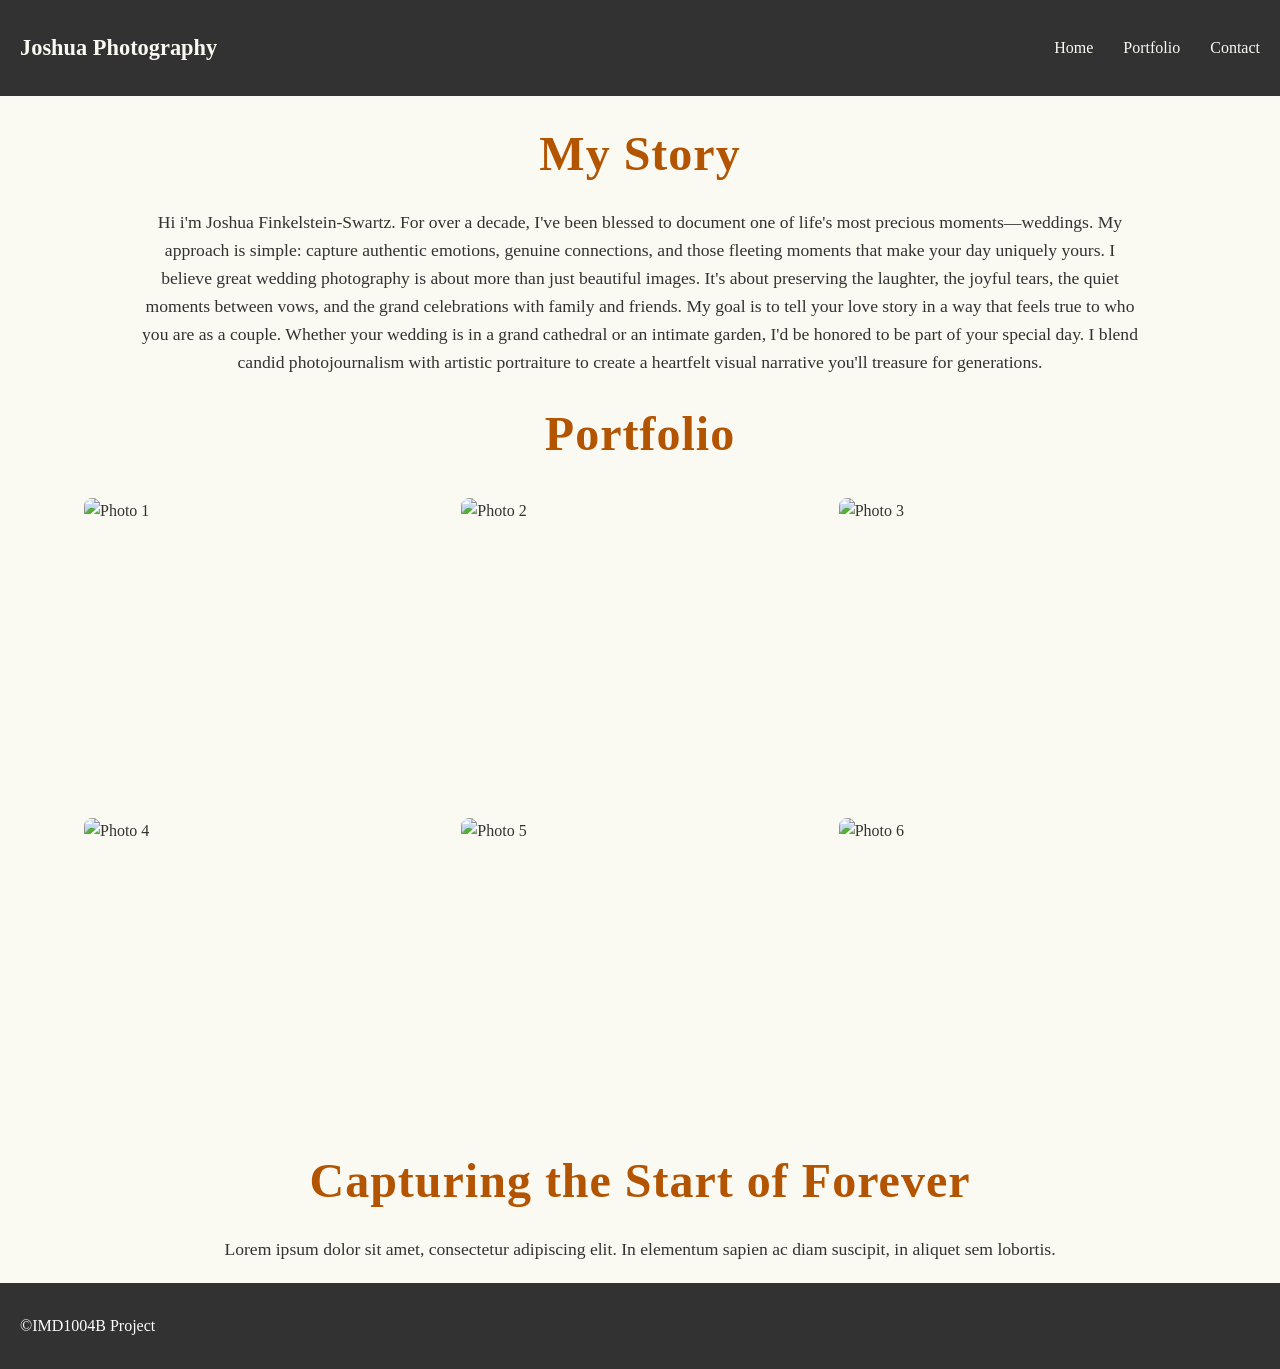
==== About.html @ cb0bfd7c "Add files via upload" ====
<!DOCTYPE html>
<html lang="en">
<head>
  <meta charset="UTF-8">
  <meta name="viewport" content="width=device-width, initial-scale=1.0">
  <title>Flexbox & Grid Demo</title>
  <link rel="stylesheet" href="Style.css">
</head>

<body>





    <section>
    <div class="navbar">
      <div class="logo"><strong>Joshua Photography</strong></div>
      <ul class="nav-links">
     
      <li><a href="Landing Page.html">Home</a></li>
     
      
      <li><a href="About.html">Portfolio</a></li>
      

      <li><a href="Contact.html">Contact</a></li>
      
      </ul>
    </div>
  </section>


  <section>
    <div class="container">
    <h1>My Story</h1>
    <p>Hi i'm Joshua Finkelstein-Swartz. For over a decade, I've been blessed to document one of life's most precious moments—weddings. My approach is simple: capture authentic emotions, genuine connections, and those fleeting moments that make your day uniquely yours.

    I believe great wedding photography is about more than just beautiful images. It's about preserving the laughter, the joyful tears, the quiet moments between vows, and the grand celebrations with family and friends. My goal is to tell your love story in a way that feels true to who you are as a couple.

    Whether your wedding is in a grand cathedral or an intimate garden, I'd be honored to be part of your special day. I blend candid photojournalism with artistic portraiture to create a heartfelt visual narrative you'll treasure for generations.</p>
  
  </section>

  <section>
    <div class="container">
    <h1>Portfolio</h1>
    </div>
  </section>

  <section>
    <div class="image-grid">
    <img src="AdobeStock_165520839.jpeg" alt="Photo 1">
    <img src="AdobeStock_193105382.jpeg" alt="Photo 2">
   <img src="AdobeStock_238879590.jpeg" alt="Photo 3">
   <img src="AdobeStock_243452097.jpeg" alt="Photo 4">
   <img src="AdobeStock_269764400.jpeg" alt="Photo 5">
   <img src="AdobeStock_639804988.jpeg" alt="Photo 6">
    </div>
  </section>

 <section>
  <div class="container">
  <h1> Capturing the Start of Forever </h1>
  <p>Lorem ipsum dolor sit amet, consectetur adipiscing elit. In elementum sapien ac diam suscipit, in aliquet sem lobortis.</p>
  </div>
 </section>

  <footer>
  ©IMD1004B Project
  </footer>

</body>

</html>
---- Style.css ----
*{
  margin: 0;
  padding: 0;
  box-sizing: border-box;
}

body{
  font-family: Verdana, serif;
  line-height: 1.6;
  background: #faf9f2;
  color: #323232;
}

/* Nav */

.navbar {
  background: #323232;
  padding:30px 20px;
  display: flex;
  justify-content: space-between;
  align-items: center;
}

.nav-links {
  display: flex;
  gap: 30px;
  list-style: none;
}

/* Logo Text */

.logo {
  color: #faf9f2;
  text-decoration: none;
  font-weight: Super Light;
  font-family: Georgia, serif;
  font-size: 1.4rem;
}

/* Controls nav text color */
.nav-links a {
  color: #faf9f2;
  text-decoration: none;
  font-weight: medium;
}

.nav-links a:hover {
  color: #b35400;
}

/*image*/

img {
  width:1000px;
  height: auto;
  align: center;
}

/* Primary content */

.container {
  width: 80%;
  max-width: 1000px;
  margin: 20px auto;
  text-align: center;
}

.container h2 {
  font-family: 'Playfar Display', serif;
  font-size: 2rem;
  letter-spacing: 1px;
  margin-bottom: 15px;
  color: #b35400;
}

.container h1 {
  font-family: 'Playfar Display', serif;
  font-size: 3rem;
  letter-spacing: 1px;
  margin-bottom: 15px;
  color: #b35400;
}

.container h3 {
  font-family: 'Playfair Display', serif;
  font-size: 2rem;
  letter-spacing: 1px;
  margin-bottom: 15px;
  color: #393939;
}

.container p {
  max-width: 600px
  margin: 0 auto;
  font-size: 1.1rem;
}
/* Hero Section */

.hero {
  background: #264653;
  color: white;
  padding: 80px 20px;
  text-align: center;
}

.hero h1 {
  font-size: 2.5rem;
  margin-bottom: 20px;
  text-align: center;
  font-family: Georgia, serif;
}

.btn {
  display: inline-block;
  padding: 10px 20px;
  background: #f4a261;
  color: white;
  text-decoration: none;
  border-radius: 5px;
  margin-top: 15px;
}

/* About Page Image Grid */

.image-grid {
  display: grid;
  grid-template-columns: repeat(3,1fr); /* 3 Columns */
  grid-template-rows: repeat(2,300px); /* 2 Columns*/
  gap: 20px;
  width: 90%;
  max-width: 1000px;
  max-width: 1200px;
  align: center;
  padding: 5px 20px;
  margin:auto;
}

.image-grid img {
  width: 100%;
  height: 100%;
  object-fit: cover;
  border-radius: 8px;
  align:center;
  margin:auto;
}

.btn:hover {
  background: #e76f51;
}

/* AI helped with CSS Contact Form */

form {
  display: flex;
  flex-direction: column;
  gap: 15px;
}

input, textarea {
  padding: 10px;
  font-size: 1rem;
  border: 1px solid #ccc;
  border-radius: 5px;
}

button {
  padding: 10px;
  font-size: 1rem;
  background: #323232;
  color: white;
  border: none;
  border-radius: 5px;
  cursor: pointer;
  transition: background-color 0.3s ease;
}

button:hover {
  background: #3c3c3c;
}

.two-images {
  display: flex;
  gap: 20px;
  justify-content: center;
  flex-wrap: wrap;
  Margin: 60px;
  padding: 20px
}

.two-images {
  width: 100;
  height: 100px;
  object-fit: cover;
  border-radius: 8px;
  margin: auto;
}

/* Footer */

footer {
  background: #323232;
  color: white;
  padding: 30px 20px;
  margin-top: auto;
}
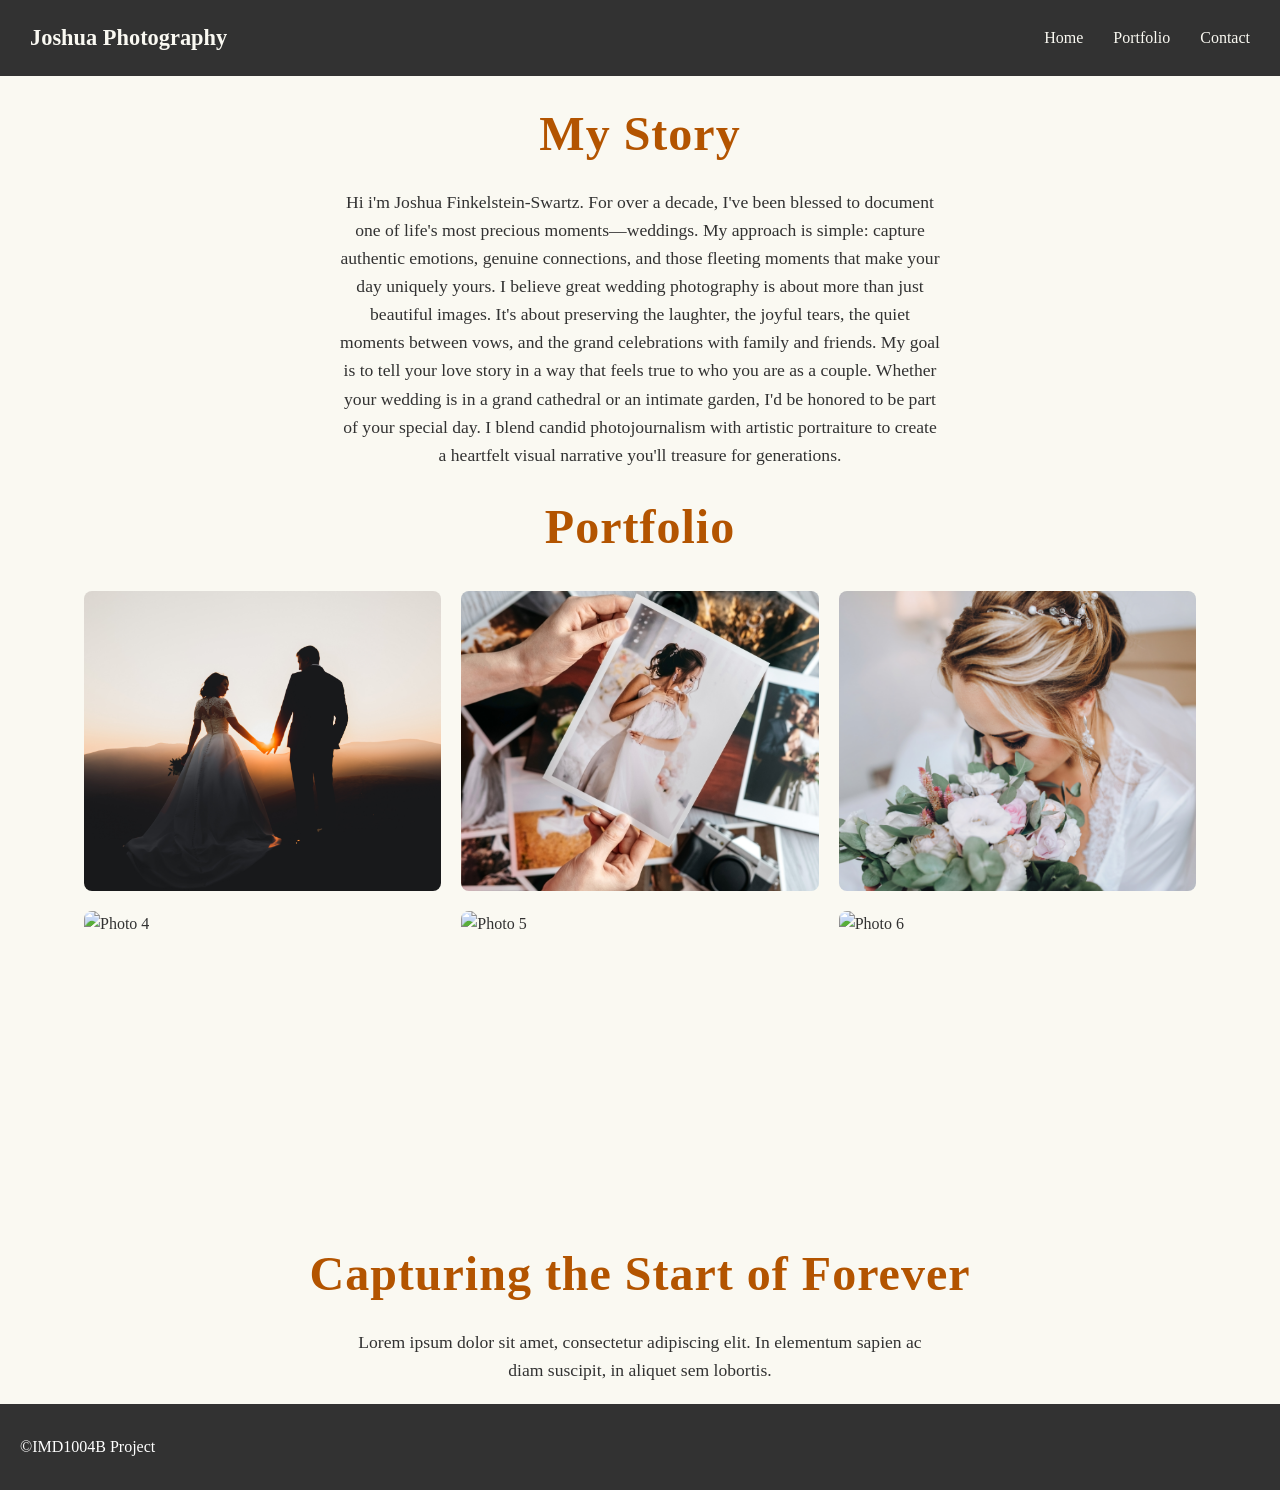
==== commit 238f2745: "Add files via upload" ====
--- a/About.html
+++ b/About.html
@@ -10,24 +10,30 @@
 <body>
 
 
-
-
-
-    <section>
+  <section>
     <div class="navbar">
       <div class="logo"><strong>Joshua Photography</strong></div>
       <ul class="nav-links">
      
-      <li><a href="Landing Page.html">Home</a></li>
-     
+      <li class= "nav-item">
+      <a href="index.html">Home</a>
+     </li>
       
-      <li><a href="About.html">Portfolio</a></li>
-      
+     <li class= "nav-item">
+      <a href="About.html">Portfolio</a>
+     </li>
 
-      <li><a href="Contact.html">Contact</a></li>
-      
+     <li class= "nav-item">
+      <a href="Contact.html">Contact</a>
+     </li>
       </ul>
+    
+     <div class="hamburger">
+      <span class="bar"></span>
+      <span class="bar"></span>
+      <span class="bar"></span>
     </div>
+  </div>
   </section>
 
 
@@ -41,6 +47,7 @@
     Whether your wedding is in a grand cathedral or an intimate garden, I'd be honored to be part of your special day. I blend candid photojournalism with artistic portraiture to create a heartfelt visual narrative you'll treasure for generations.</p>
   
   </section>
+
 
   <section>
     <div class="container">
@@ -66,10 +73,23 @@
   </div>
  </section>
 
+
+ 
   <footer>
   ©IMD1004B Project
   </footer>
 
+  <a href="#" class="to-top">
+    <i class="fas fa-chevron"></i>
+  </a>
+
+  <script src="script.js"></script>
+  <script src="Array.js"></script>
+  <script src="Render.js"></script>
+  <script src="TopButton.js"></script>
+
 </body>
 
+
+
 </html>
--- a/Style.css
+++ b/Style.css
@@ -90,7 +90,7 @@
 }
 
 .container p {
-  max-width: 600px
+  max-width: 600px;
   margin: 0 auto;
   font-size: 1.1rem;
 }
@@ -204,4 +204,218 @@
   margin-top: auto;
 }
 
-
+/* Navbar styling */
+.navbar {
+  display: flex;
+  justify-content: space-between;
+  align-items: center;
+  background-color: #323232;
+  padding: 20px 30px;
+}
+
+.logo {
+  color: #faf9f2;
+  font-family: Georgia, serif;
+  font-size: 1.4rem;
+  font-weight: 400;
+}
+
+.nav-links {
+  display: flex;
+  gap: 30px;
+  list-style: none;
+}
+
+.nav-links a {
+  color: #faf9f2;
+  text-decoration: none;
+}
+
+.nav-links a:hover {
+  color: #b35400;
+}
+
+.nav-item {
+  margin: 0;
+}
+
+/* Hamburger menu */
+.hamburger {
+  display: none;
+  flex-direction: column;
+  cursor: pointer;
+  gap: 5px;
+}
+
+.hamburger .bar {
+  width: 25px;
+  height: 3px;
+  background-color: white;
+  border-radius: 2px;
+  transition: all 0.3s ease;
+}
+
+/* Hamburger animation when active */
+.hamburger.active .bar:nth-child(1) {
+  transform: rotate(-45deg) translateY(8px);
+}
+
+.hamburger.active .bar:nth-child(2) {
+  opacity: 0;
+}
+
+.hamburger.active .bar:nth-child(3) {
+  transform: rotate(45deg) translateY(-8px);
+}
+
+/* Mobile responsiveness */
+@media(max-width:768px){
+  .hamburger {
+    display: flex;
+  }
+
+  .nav-links {
+    position: fixed;
+    top: 70px;
+    left: -100%;
+    width: 100%;
+    height: calc(100% - 70px);
+    background-color: #323232;
+    flex-direction: column;
+    gap: 30px;
+    align-items: center;
+    justify-content: center;
+    transition: left 0.3s ease;
+  }
+
+  .nav-links.active {
+    left: 0;
+  }
+}
+
+
+/* Back to top button*/
+.to-top{
+  background: #b35400;
+  position: fixed;
+  bottom: 16px;
+  right: 32px;
+  width: 50px;
+  height: 50px;
+  border-radius: 50%;
+  display: flex;
+  align-items: center;
+  justify-content: center;
+  font-size: 32px;
+  color: #faf9f2;
+  text-decoration: none;
+  opacity: 0;
+  pointer-events: none;
+  transition: all .4s;
+}
+
+.to-top.active {
+  bottom:32px;
+  pointer-events: auto;
+  opacity:1;
+}
+
+/* Success Message*/
+#successMessage {
+  color: green;
+  font-weight: bold;
+  margin-top: 15px;
+  text-align: center;
+}
+
+/*accordion section*/
+.accordion-wrapper {
+ display: flex;
+ justify-content: center;
+ align-items: flex-start;
+ padding-top: 50px;      
+}
+
+
+.accordion {
+   width: 80%;
+ max-width: 1000px;
+ margin: 20px auto;
+ text-align: center;
+
+
+}
+
+
+.accordion-item {
+ margin-bottom: 5px
+ }
+
+
+.accordion-header {
+ background-color: #faf9f2;
+ padding: 10px;
+ cursor: pointer;
+ font-family: 'Playfair Display', serif;
+ font-size: 2rem;
+ font-weight: bold;
+ color: #323232;
+}
+
+
+.accordion-content {
+ max-height: 0;
+ overflow: hidden;
+ transition: max-height 0.3s ease;
+ padding: 0 10px; 
+ background-color: #faf9f2;
+ color: #b35400;
+ border-bottom-left-radius: 5px;
+ border-top-right-radius: 5px;
+ font-family: Georgia, serif;
+}
+
+
+.accordion-content.active {
+ padding: 10px;
+
+
+}
+
+
+
+/* AI was used to help correct errors in the package grid section*/
+.portfolio-grid {
+  display: grid;
+  grid-template-columns: repeat(auto-fit, minmax(250px, 1fr));
+  gap: 20px;
+  margin-top: 20px;
+}
+
+.portfolio-item {
+  background-color: #323232;
+  color: #faf9f2;
+  border-radius: 8px;
+  overflow: hidden;
+  text-align: center;
+  transition: transform 0.3s ease;
+}
+
+.portfolio-item:hover {
+  transform: scale(1.03);
+}
+
+.portfolio-item img {
+  width: 100%;
+  height: 200px;
+  object-fit: cover;
+}
+
+.portfolio-item h3 {
+  margin: 10px 0 5px;
+}
+
+.portfolio-item p {
+  padding: 0 10px 10px 10px;
+  font-size: 0.9rem;
+}
